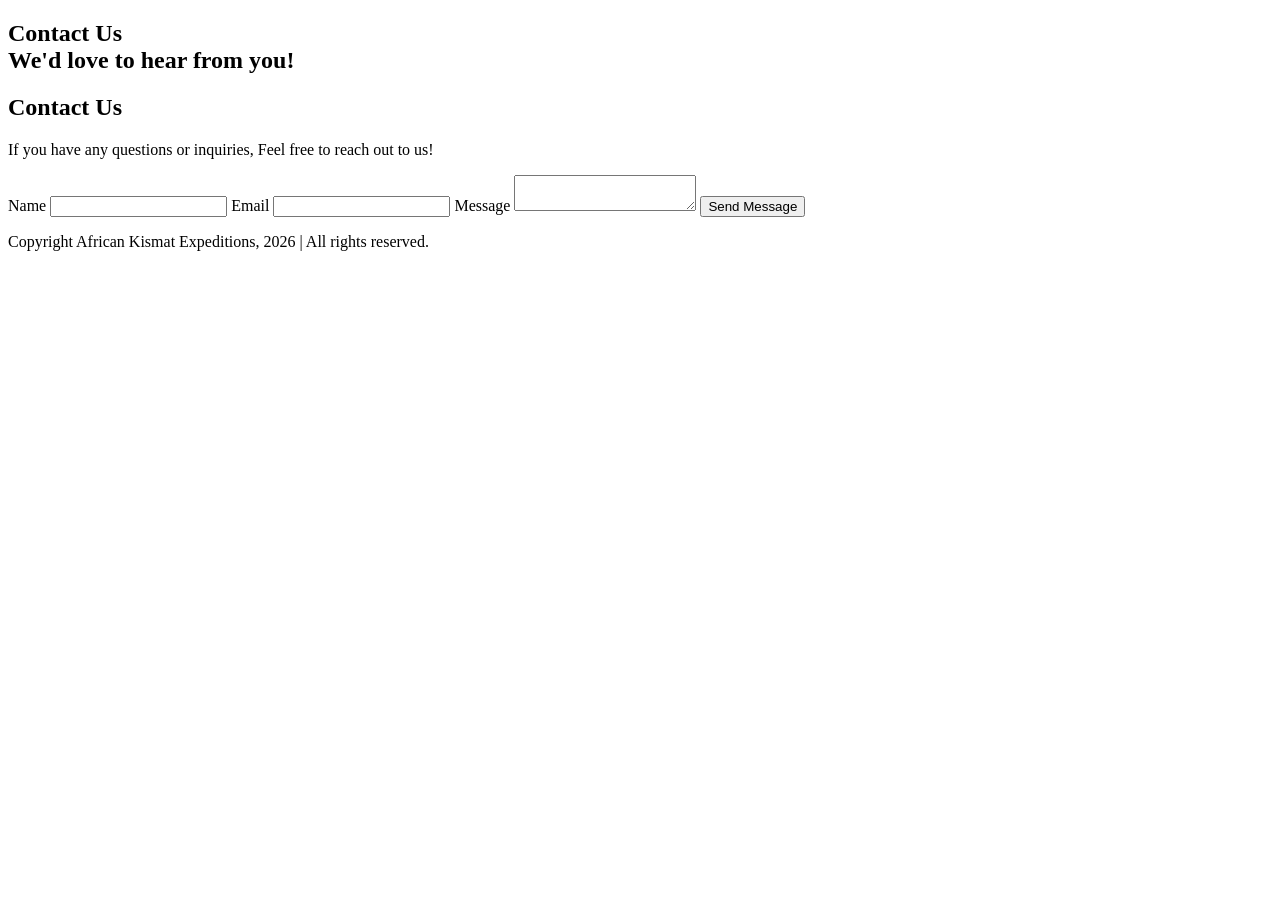
==== contact.html @ 45232944 "feat: add a footer to contact.html and more styling on style.css" ====
<!DOCTYPE html>
<html lang="en">

<head>
    <meta charset="UTF-8">
    <meta name="viewport" content="width=device-width, initial-scale=1.0">
    <title>African Kismat Expenditions</title>
</head>

<body>
    <section id="contact">

        <div class="contact-hero">
            <h1>Contact Us<br>We'd love to hear from you!</h1>
        </div>

        <div class="contact-container">
            <h2>Contact Us</h2>
            <p>If you have any questions or inquiries, Feel free to reach out to us!</p>

            <form action="#" method="post">
                <label for="name">Name</label>
                <input type="text" id="name" name="name" required>

                <label for="email">Email</label>
                <input type="email" id="email" name="email" required>

                <label for="message">Message</label>
                <textarea id="message" name="message" required></textarea>

                <button type="submit">Send Message</button>
            </form>
        </div>
    </section>
    <footer>
        <p>Copyright African Kismat Expeditions, 2026 | All rights reserved.</p>
    </footer>    
    <script src="script.js"></script>
</body>

</html>
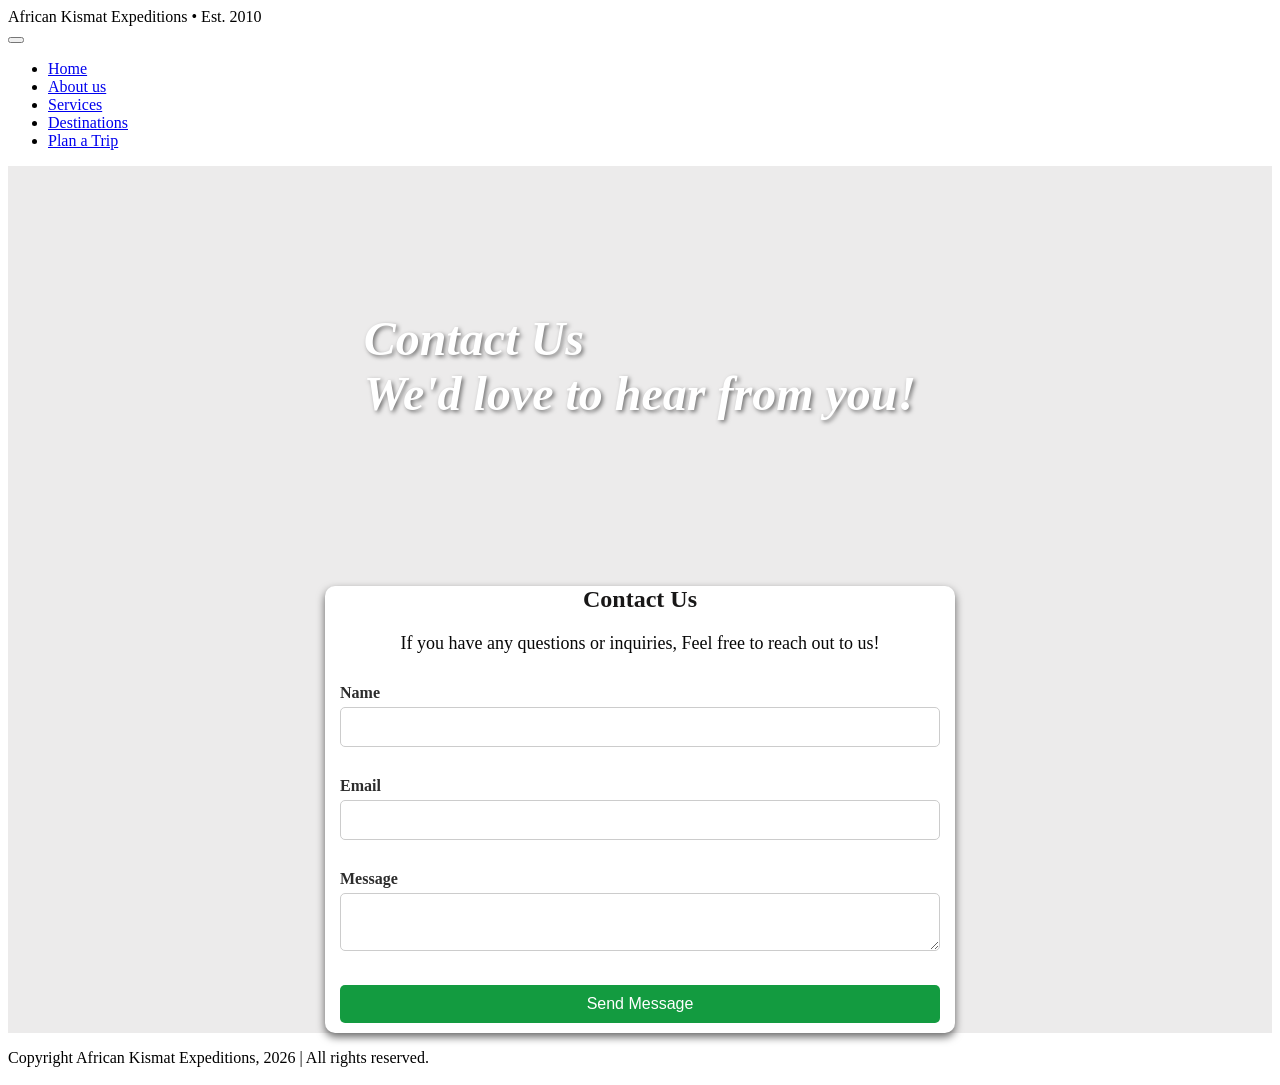
==== commit 10676954: "feat: add new changes in index.html and style.css" ====
--- a/contact.html
+++ b/contact.html
@@ -5,9 +5,30 @@
     <meta charset="UTF-8">
     <meta name="viewport" content="width=device-width, initial-scale=1.0">
     <title>African Kismat Expenditions</title>
+    <link rel="stylesheet" href="styles.css">
 </head>
 
 <body>
+    <header class="header">
+      <div class="header-inner">
+        <div class="header-logo">
+          <span class="header-logo-main">African Kismat</span>
+          <span class="header-logo-sub">Expeditions &bull; Est. 2010</span>
+        </div>
+        <button class="nav-toggle" aria-label="Toggle navigation">
+          <span class="hamburger"></span>
+        </button>
+      </div>
+    <nav>
+      <ul class="nav-links">
+        <li><a href="index.html">Home</a></li>
+        <li><a href="about.html">About us</a></li>
+        <li><a href="services.html">Services</a></li>
+        <li><a href="destination.html">Destinations</a></li>
+        <li><a href="contact.html" class="nav-cta">Plan a Trip</a></li>
+      </ul>
+    </nav>
+    </header>
     <section id="contact">
 
         <div class="contact-hero">
--- a/styles.css
+++ b/styles.css
@@ -0,0 +1,91 @@
+/* Contact Section */
+#contact {
+    background: #ecebeb;
+    padding: 0px 0;
+}
+
+.contact-hero {
+  height: 400px;                
+  align-items: center;
+  justify-content: center;
+  color: white;
+  background-image: url('contact-hero1.jpg');
+  background-size: cover;
+  background-position: center;
+  display: grid;
+}
+
+.contact-hero h1 {
+  font-size: 48px;
+  text-shadow: 2px 2px 4px rgba(0, 0, 0, 0.5);
+  font-weight: bold;
+  font-style: italic;
+}
+
+.contact-container {
+  padding: 0px 15px;
+  background-color: rgb(255, 255, 255);
+  max-width: 600px;
+  margin: 2px auto;
+  border-radius: 10px;
+  box-shadow: 0 4px 8px rgba(0, 0, 0, 0.6);
+}
+
+.contact-container h2 {
+  text-align: center;
+  margin-bottom: 20px;
+  color: #181717;
+  font-size: 24px;
+}
+
+.contact-container p {
+  text-align: center;
+  margin-bottom: 30px;
+  color: #070707;
+  font-size: 18px;
+}
+
+.contact-container label {
+  display: block;
+  margin-bottom: 5px;
+  font-weight: bold;
+  color: #2c2c2c;
+  margin-top: 15px;
+}
+
+.contact-container input,
+.contact-container textarea {
+  width: 100%;
+  padding: 10px;
+  margin-bottom: 15px;
+  border: 1px solid #ccc;
+  border-radius: 5px;
+  box-sizing: border-box;
+  font-size: 16px;
+  transition: 0.3s;
+}
+
+.contact-container input:focus,
+.contact-container textarea:focus {
+  border-color: #00ff6a;
+  outline: none;
+}
+
+.contact-container button {
+  background-color: #139b40;
+  color: white;
+  padding: 10px 20px;
+  border: none;
+  border-radius: 5px;
+  cursor: pointer;
+  font-size: 16px;
+  transition: background-color 0.3s;
+  width: 100%;
+  margin-top: 15px;
+  cursor: pointer;
+  margin-bottom: 10px;
+}
+
+.contact-container button:hover {
+  background-color: #00b318;
+}
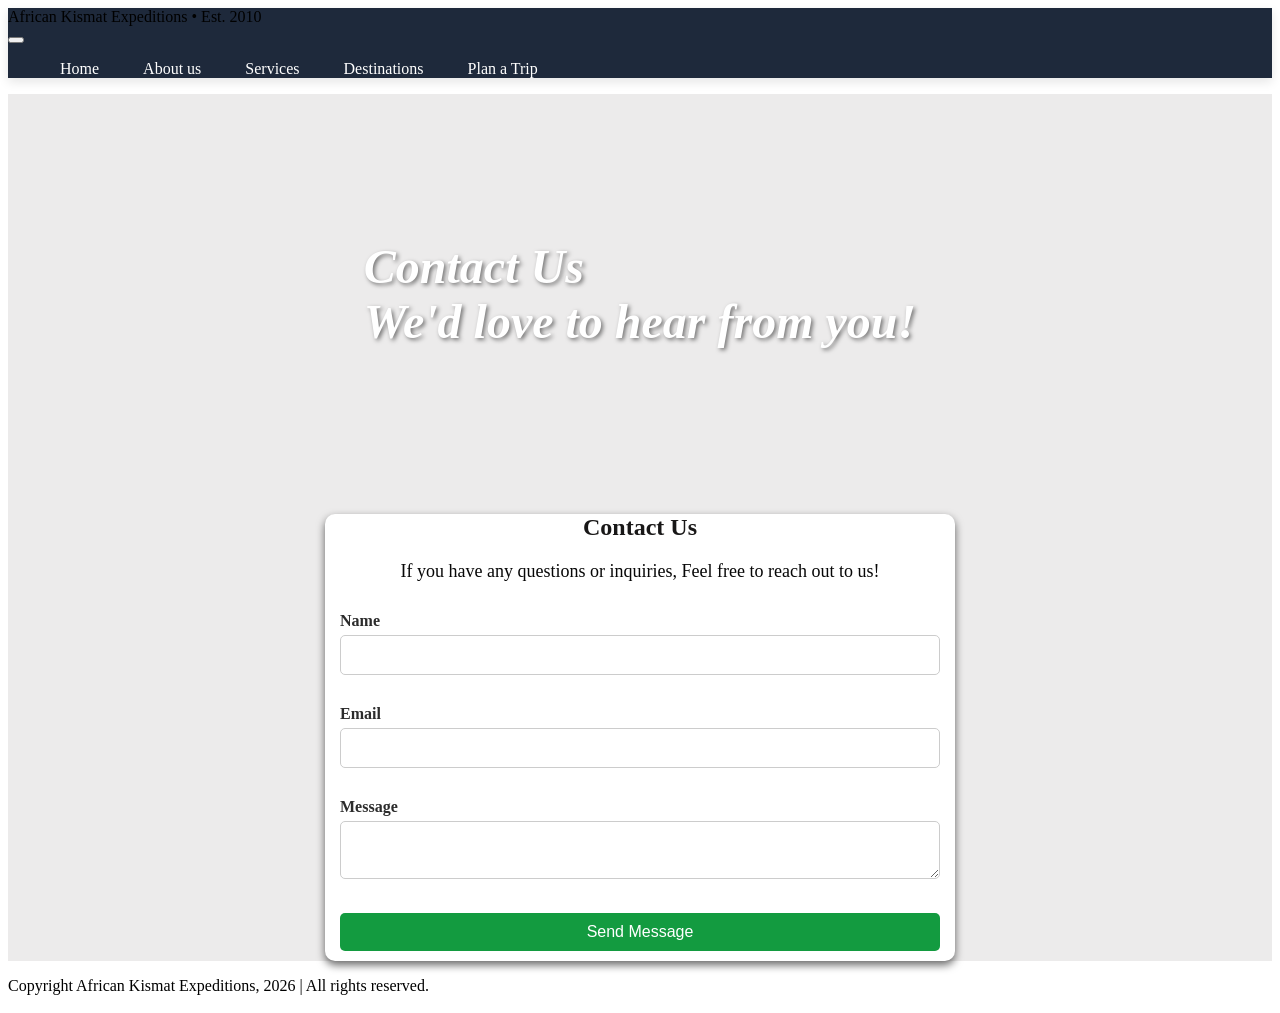
==== commit a6d17f1b: "feat:created css for all the file each independently" ====
--- a/contact.html
+++ b/contact.html
@@ -5,7 +5,7 @@
     <meta charset="UTF-8">
     <meta name="viewport" content="width=device-width, initial-scale=1.0">
     <title>African Kismat Expenditions</title>
-    <link rel="stylesheet" href="styles.css">
+    <link rel="stylesheet" href="contact.css">
 </head>
 
 <body>
--- a/contact.css
+++ b/contact.css
@@ -0,0 +1,219 @@
+/* STEVE */
+
+/* Contact Section */
+#contact {
+    background: #ecebeb;
+    padding: 0px 0;
+}
+
+.contact-hero {
+  height: 400px;                
+  align-items: center;
+  justify-content: center;
+  color: white;
+  background-image: url('contact-hero1.jpg');
+  background-size: cover;
+  background-position: center;
+  display: grid;
+}
+
+.contact-hero h1 {
+  font-size: 48px;
+  text-shadow: 2px 2px 4px rgba(0, 0, 0, 0.5);
+  font-weight: bold;
+  font-style: italic;
+}
+
+.contact-container {
+  padding: 0px 15px;
+  background-color: rgb(255, 255, 255);
+  max-width: 600px;
+  margin: 2px auto;
+  border-radius: 10px;
+  box-shadow: 0 4px 8px rgba(0, 0, 0, 0.6);
+}
+
+.contact-container h2 {
+  text-align: center;
+  margin-bottom: 20px;
+  color: #181717;
+  font-size: 24px;
+}
+
+.contact-container p {
+  text-align: center;
+  margin-bottom: 30px;
+  color: #070707;
+  font-size: 18px;
+}
+
+.contact-container label {
+  display: block;
+  margin-bottom: 5px;
+  font-weight: bold;
+  color: #2c2c2c;
+  margin-top: 15px;
+}
+
+.contact-container input,
+.contact-container textarea {
+  width: 100%;
+  padding: 10px;
+  margin-bottom: 15px;
+  border: 1px solid #ccc;
+  border-radius: 5px;
+  box-sizing: border-box;
+  font-size: 16px;
+  transition: 0.3s;
+}
+
+.contact-container input:focus,
+.contact-container textarea:focus {
+  border-color: #00ff6a;
+  outline: none;
+}
+
+.contact-container button {
+  background-color: #139b40;
+  color: white;
+  padding: 10px 20px;
+  border: none;
+  border-radius: 5px;
+  cursor: pointer;
+  font-size: 16px;
+  transition: background-color 0.3s;
+  width: 100%;
+  margin-top: 15px;
+  cursor: pointer;
+  margin-bottom: 10px;
+}
+
+.contact-container button:hover {
+  background-color: #00b318;
+}
+/* Header & Navbar Styles */
+header {
+  background-color: #1e293b;
+  position: sticky;
+  top: 0;
+  z-index: 1000;
+  box-shadow: 0 4px 10px rgba(0,0,0,0.1);
+}
+
+.navbar {
+  max-width: 1200px;
+  margin: 0 auto;
+  display: flex;
+  justify-content: space-between;
+  align-items: center;
+  padding: 15px 20px;
+}
+
+.logo {
+  color: #38bdf8;
+  font-size: 1.5rem;
+  font-weight: 700;
+}
+
+.nav-links {
+  list-style: none;
+  display: flex;
+  gap: 20px;
+  align-items: center;
+}
+
+.nav-links a {
+  color: #ffffff;
+  text-decoration: none;
+  font-size: 1rem;
+  font-weight: 500;
+  padding: 8px 12px;
+  transition: color 0.3s ease;
+}
+
+.nav-links a:hover {
+  color: #38bdf8;
+}
+
+/* Dropdown Container */
+.dropdown {
+  position: relative;
+}
+
+/* Dropdown Arrow animation */
+.arrow {
+  display: inline-block;
+  font-size: 0.8rem;
+  transition: transform 0.3s ease;
+}
+
+/* Dropdown Menu */
+.dropdown-menu {
+  position: absolute;
+  top: 100%;
+  left: 0;
+  background-color: #1e293b;
+  min-width: 160px;
+  list-style: none;
+  border-radius: 8px;
+  box-shadow: 0 8px 16px rgba(0,0,0,0.2);
+  padding: 10px 0;
+  
+  /* Hidden by default */
+  opacity: 0;
+  visibility: hidden;
+  transform: translateY(10px);
+  transition: all 0.3s ease;
+}
+
+.dropdown-menu li a {
+  display: block;
+  padding: 10px 20px;
+  color: #cbd5e1;
+  font-size: 0.95rem;
+}
+
+.dropdown-menu li a:hover {
+  background-color: #334155;
+  color: #38bdf8;
+}
+
+
+/* Desktop Hover Interaction */
+@media (hover: hover) {
+  .dropdown:hover .dropdown-menu {
+    opacity: 1;
+    visibility: visible;
+    transform: translateY(0);
+  }
+  
+  .dropdown:hover .arrow {
+    transform: rotate(180deg);
+  }
+}
+
+/* JavaScript Active State (Mobile / Click Toggle) */
+.dropdown.active .dropdown-menu {
+  opacity: 1;
+  visibility: visible;
+  transform: translateY(0);
+}
+
+.dropdown.active .arrow {
+  transform: rotate(180deg);
+}
+
+/* Card Filtering Transitions */
+.card {
+  transition: opacity 0.4s ease, transform 0.4s ease, display 0.4s ease;
+  opacity: 1;
+  transform: scale(1);
+}
+
+/* Class applied when a card is filtered out */
+.card.hide {
+  display: none;
+  opacity: 0;
+  transform: scale(0.8);
+}
+
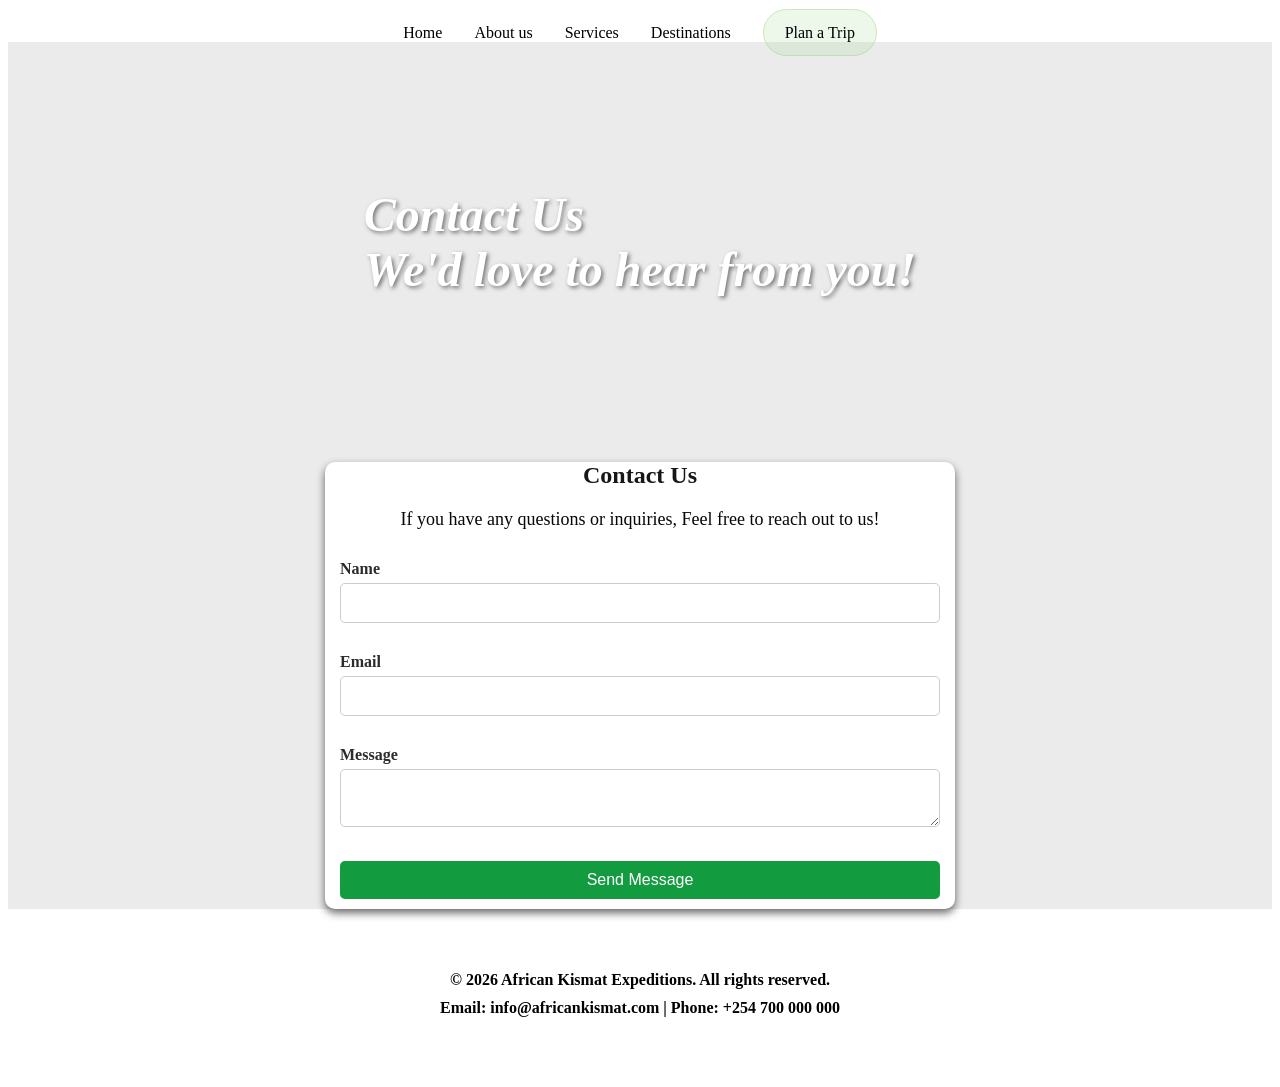
==== commit a1958dfa: "feat:adjusting members work" ====
--- a/contact.html
+++ b/contact.html
@@ -2,23 +2,15 @@
 <html lang="en">
 
 <head>
-    <meta charset="UTF-8">
-    <meta name="viewport" content="width=device-width, initial-scale=1.0">
-    <title>African Kismat Expenditions</title>
-    <link rel="stylesheet" href="contact.css">
+  <meta charset="UTF-8">
+  <meta name="viewport" content="width=device-width, initial-scale=1.0">
+  <title>African Kismat Expeditions</title>
+  <link rel="stylesheet" href="css/contact.css">
 </head>
 
 <body>
-    <header class="header">
-      <div class="header-inner">
-        <div class="header-logo">
-          <span class="header-logo-main">African Kismat</span>
-          <span class="header-logo-sub">Expeditions &bull; Est. 2010</span>
-        </div>
-        <button class="nav-toggle" aria-label="Toggle navigation">
-          <span class="hamburger"></span>
-        </button>
-      </div>
+  <header class="header">   
+      
     <nav>
       <ul class="nav-links">
         <li><a href="index.html">Home</a></li>
@@ -28,35 +20,39 @@
         <li><a href="contact.html" class="nav-cta">Plan a Trip</a></li>
       </ul>
     </nav>
-    </header>
-    <section id="contact">
+  </header>
 
-        <div class="contact-hero">
-            <h1>Contact Us<br>We'd love to hear from you!</h1>
-        </div>
+  <section id="contact">
+    <div class="contact-hero">
+      <h1>Contact Us<br>We'd love to hear from you!</h1>
+    </div>
 
-        <div class="contact-container">
-            <h2>Contact Us</h2>
-            <p>If you have any questions or inquiries, Feel free to reach out to us!</p>
+    <div class="contact-container">
+      <h2>Contact Us</h2>
+      <p>If you have any questions or inquiries, Feel free to reach out to us!</p>
 
-            <form action="#" method="post">
-                <label for="name">Name</label>
-                <input type="text" id="name" name="name" required>
+      <form action="#" method="post">
+        <label for="name">Name</label>
+        <input type="text" id="name" name="name" required>
 
-                <label for="email">Email</label>
-                <input type="email" id="email" name="email" required>
+        <label for="email">Email</label>
+        <input type="email" id="email" name="email" required>
 
-                <label for="message">Message</label>
-                <textarea id="message" name="message" required></textarea>
+        <label for="message">Message</label>
+        <textarea id="message" name="message" required></textarea>
 
-                <button type="submit">Send Message</button>
-            </form>
-        </div>
-    </section>
-    <footer>
-        <p>Copyright African Kismat Expeditions, 2026 | All rights reserved.</p>
-    </footer>    
-    <script src="script.js"></script>
+        <button type="submit">Send Message</button>
+      </form>
+    </div>
+  </section>
+
+  <!-- FOOTER -->
+  <footer>
+    <p>&copy; 2026 African Kismat Expeditions. All rights reserved.</p>
+    <p>Email: info@africankismat.com | Phone: +254 700 000 000</p>
+  </footer>
+
+  <script src="script.js"></script>
 </body>
 
 </html>
--- a/css/contact.css
+++ b/css/contact.css
@@ -0,0 +1,144 @@
+/* STEVE */
+/* Navigation styles */
+.nav-toggle {
+  display: none;
+  border: none;
+  background: rgba(255, 255, 255, 0.1);
+  color: var(--text);
+  padding: 0.85rem;
+  border-radius: 0.9rem;
+  cursor: pointer;
+}
+
+.nav-links {
+  margin: 1.5rem auto 0;
+  padding: 0;
+  list-style: none;
+  display: flex;
+  justify-content: center;
+  gap: 2rem;
+  flex-wrap: wrap;
+}
+
+.nav-links a {
+  color: var(--text);
+  text-decoration: none;
+  font-weight: 500;
+  transition: color 0.22s ease;
+}
+
+.nav-links a:hover,
+.nav-links a:focus-visible {
+  color: var(--green);
+}
+
+.nav-cta {
+  padding: 0.85rem 1.3rem;
+  border-radius: 999px;
+  background: rgba(127, 207, 107, 0.14);
+  border: 1px solid rgba(127, 207, 107, 0.35);
+}
+
+/* Contact Section */
+#contact {
+  background: #ecebeb;
+  padding: 0px 0;
+}
+
+.contact-hero {
+  height: 400px;
+  align-items: center;
+  justify-content: center;
+  color: white;
+  background-image: url('../contactImages/contact-hero1.jpg');
+  background-size: cover;
+  background-position: center;
+  display: grid;
+}
+
+.contact-hero h1 {
+  font-size: 48px;
+  text-shadow: 2px 2px 4px rgba(0, 0, 0, 0.5);
+  font-weight: bold;
+  font-style: italic;
+}
+
+.contact-container {
+  padding: 0px 15px;
+  background-color: rgb(255, 255, 255);
+  max-width: 600px;
+  margin: 2px auto;
+  border-radius: 10px;
+  box-shadow: 0 4px 8px rgba(0, 0, 0, 0.6);
+}
+
+.contact-container h2 {
+  text-align: center;
+  margin-bottom: 20px;
+  color: #181717;
+  font-size: 24px;
+}
+
+.contact-container p {
+  text-align: center;
+  margin-bottom: 30px;
+  color: #070707;
+  font-size: 18px;
+}
+
+.contact-container label {
+  display: block;
+  margin-bottom: 5px;
+  font-weight: bold;
+  color: #2c2c2c;
+  margin-top: 15px;
+}
+
+.contact-container input,
+.contact-container textarea {
+  width: 100%;
+  padding: 10px;
+  margin-bottom: 15px;
+  border: 1px solid #ccc;
+  border-radius: 5px;
+  box-sizing: border-box;
+  font-size: 16px;
+  transition: 0.3s;
+}
+
+.contact-container input:focus,
+.contact-container textarea:focus {
+  border-color: #00ff6a;
+  outline: none;
+}
+
+.contact-container button {
+  background-color: #139b40;
+  color: white;
+  padding: 10px 20px;
+  border: none;
+  border-radius: 5px;
+  cursor: pointer;
+  font-size: 16px;
+  transition: background-color 0.3s;
+  width: 100%;
+  margin-top: 15px;
+  margin-bottom: 10px;
+}
+
+.contact-container button:hover {
+  background-color: #00b318;
+}
+
+/* footer */
+footer {
+  background: var(--footer-bg);
+  color: var(--text-dark);
+  text-align: center;
+  padding: 50px 20px;
+}
+
+footer p {
+  margin: 10px 0;
+  font-weight: bold;
+}
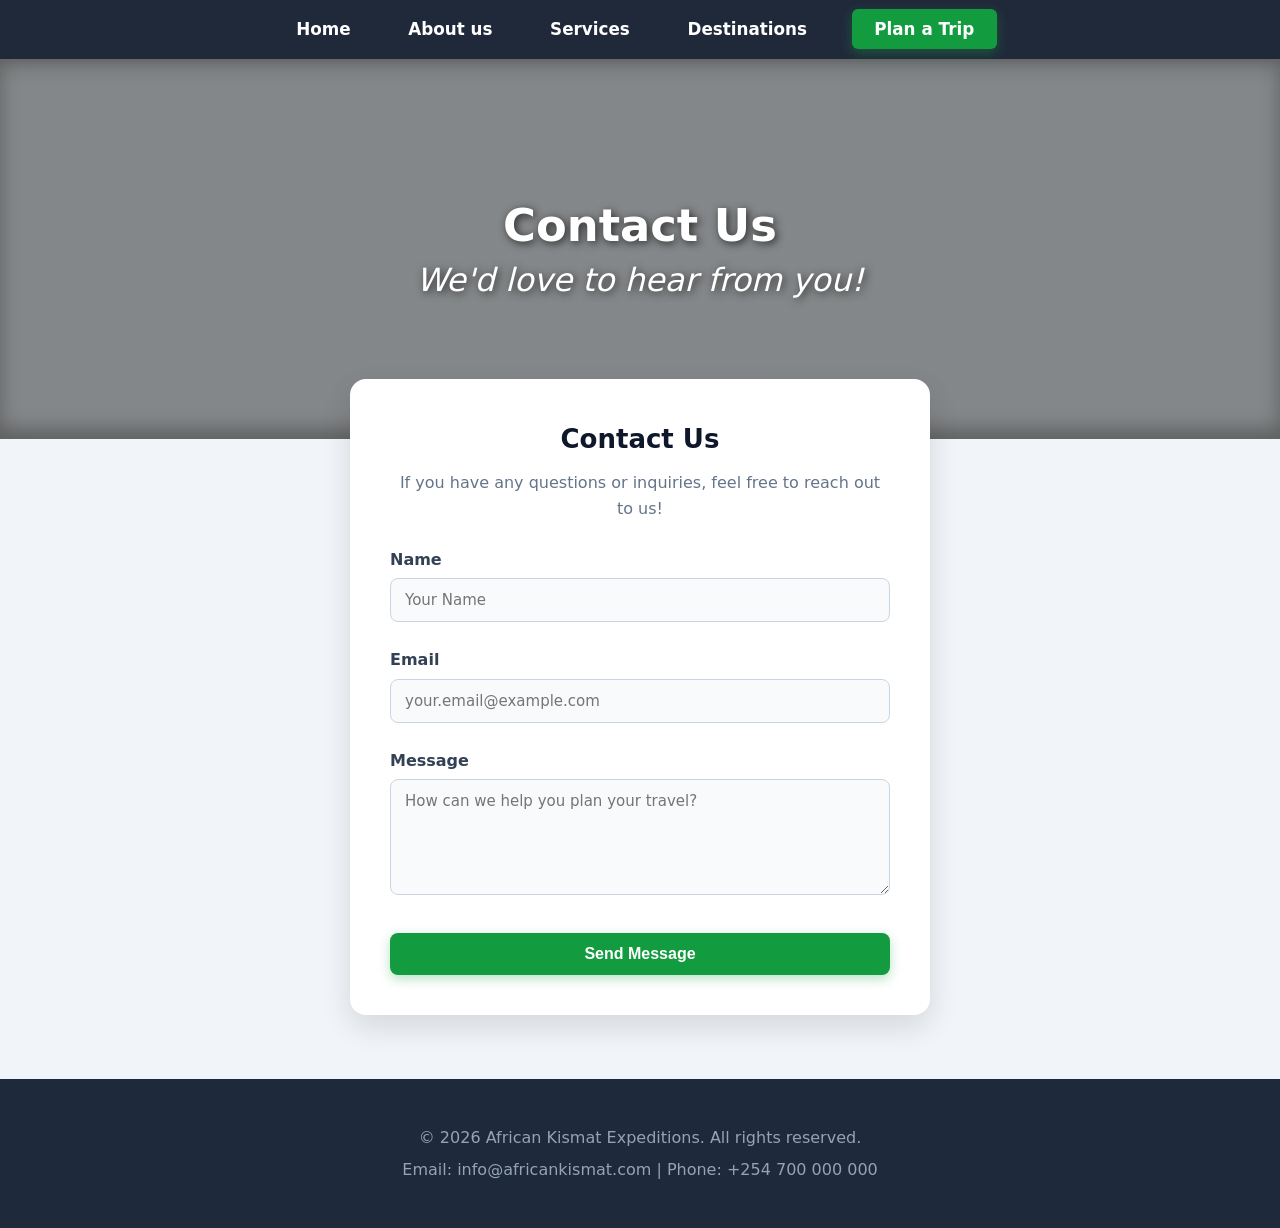
==== commit a27d5e11: "feat:checked and finalise on Steve's page" ====
--- a/contact.html
+++ b/contact.html
@@ -24,22 +24,22 @@
 
   <section id="contact">
     <div class="contact-hero">
-      <h1>Contact Us<br>We'd love to hear from you!</h1>
+      <h1>Contact Us<br><span>We'd love to hear from you!</span></h1>
     </div>
 
     <div class="contact-container">
       <h2>Contact Us</h2>
-      <p>If you have any questions or inquiries, Feel free to reach out to us!</p>
+      <p>If you have any questions or inquiries, feel free to reach out to us!</p>
 
       <form action="#" method="post">
         <label for="name">Name</label>
-        <input type="text" id="name" name="name" required>
+        <input type="text" id="name" name="name" placeholder="Your Name" required>
 
         <label for="email">Email</label>
-        <input type="email" id="email" name="email" required>
+        <input type="email" id="email" name="email" placeholder="your.email@example.com" required>
 
         <label for="message">Message</label>
-        <textarea id="message" name="message" required></textarea>
+        <textarea id="message" name="message" rows="5" placeholder="How can we help you plan your travel?" required></textarea>
 
         <button type="submit">Send Message</button>
       </form>
@@ -52,7 +52,7 @@
     <p>Email: info@africankismat.com | Phone: +254 700 000 000</p>
   </footer>
 
-  <script src="script.js"></script>
+  <script src="contact.js"></script>
 </body>
 
 </html>
--- a/css/contact.css
+++ b/css/contact.css
@@ -1,5 +1,36 @@
 /* STEVE */
-/* Navigation styles */
+:root {
+  --text: #ffffff;
+  --text-dark: #0f172a;
+  --green: #139b40;
+  --green-hover: #00b318;
+  --footer-bg: #1e293b;
+}
+
+* {
+  margin: 0;
+  padding: 0;
+  box-sizing: border-box;
+}
+
+body {
+  font-family: system-ui, -apple-system, BlinkMacSystemFont, 'Segoe UI', Roboto, Oxygen, Ubuntu, Cantarell, sans-serif;
+  background-color: #f1f5f9;
+  color: #334155;
+  line-height: 1.6;
+}
+
+/* Header & Navigation styles */
+.header {
+  position: sticky;
+  top: 0;
+  z-index: 1000;
+  background: rgba(15, 23, 42, 0.92);
+  backdrop-filter: blur(10px);
+  padding: 1rem 1.5rem;
+  box-shadow: 0 4px 20px rgba(0, 0, 0, 0.3);
+}
+
 .nav-toggle {
   display: none;
   border: none;
@@ -11,11 +42,12 @@
 }
 
 .nav-links {
-  margin: 1.5rem auto 0;
+  margin: 0 auto;
   padding: 0;
   list-style: none;
   display: flex;
   justify-content: center;
+  align-items: center;
   gap: 2rem;
   flex-wrap: wrap;
 }
@@ -23,122 +55,153 @@
 .nav-links a {
   color: var(--text);
   text-decoration: none;
-  font-weight: 500;
-  transition: color 0.22s ease;
+  font-weight: 600;
+  font-size: 1.05rem;
+  padding: 0.4rem 0.8rem;
+  border-radius: 6px;
+  transition: all 0.22s ease;
 }
 
 .nav-links a:hover,
 .nav-links a:focus-visible {
-  color: var(--green);
+  color: #38bdf8;
+  background: rgba(255, 255, 255, 0.1);
 }
 
 .nav-cta {
-  padding: 0.85rem 1.3rem;
+  padding: 0.6rem 1.4rem !important;
   border-radius: 999px;
-  background: rgba(127, 207, 107, 0.14);
-  border: 1px solid rgba(127, 207, 107, 0.35);
-}
-
-/* Contact Section */
+  background: var(--green) !important;
+  color: #ffffff !important;
+  font-weight: 700;
+  box-shadow: 0 4px 12px rgba(19, 155, 64, 0.4);
+  border: none !important;
+}
+
+.nav-cta:hover {
+  background: var(--green-hover) !important;
+  transform: translateY(-2px);
+  box-shadow: 0 6px 16px rgba(19, 155, 64, 0.6);
+}
+
+/* CONTACT SECTION */
 #contact {
-  background: #ecebeb;
-  padding: 0px 0;
+  background: #f1f5f9;
+  padding-bottom: 4rem;
 }
 
 .contact-hero {
-  height: 400px;
+  height: 380px;
+  display: flex;
   align-items: center;
   justify-content: center;
+  text-align: center;
   color: white;
-  background-image: url('../contactImages/contact-hero1.jpg');
-  background-size: cover;
-  background-position: center;
-  display: grid;
+  background: linear-gradient(rgba(0, 0, 0, 0.45), rgba(0, 0, 0, 0.45)), url('../contactImages/contact-hero1.jpg') center/cover no-repeat;
+  box-shadow: inset 0 -10px 20px rgba(0, 0, 0, 0.3);
 }
 
 .contact-hero h1 {
-  font-size: 48px;
-  text-shadow: 2px 2px 4px rgba(0, 0, 0, 0.5);
-  font-weight: bold;
+  font-size: 2.8rem;
+  font-weight: 800;
+  text-shadow: 2px 2px 8px rgba(0, 0, 0, 0.7);
+  line-height: 1.2;
+}
+
+.contact-hero h1 span {
+  font-size: 2rem;
+  font-weight: 400;
   font-style: italic;
+  display: block;
+  margin-top: 0.5rem;
 }
 
 .contact-container {
-  padding: 0px 15px;
-  background-color: rgb(255, 255, 255);
-  max-width: 600px;
-  margin: 2px auto;
-  border-radius: 10px;
-  box-shadow: 0 4px 8px rgba(0, 0, 0, 0.6);
+  padding: 2.5rem;
+  background-color: #ffffff;
+  max-width: 580px;
+  margin: -60px auto 0 auto;
+  border-radius: 16px;
+  box-shadow: 0 12px 30px rgba(0, 0, 0, 0.12);
+  position: relative;
+  z-index: 10;
 }
 
 .contact-container h2 {
   text-align: center;
-  margin-bottom: 20px;
-  color: #181717;
-  font-size: 24px;
+  margin-bottom: 10px;
+  color: #0f172a;
+  font-size: 26px;
+  font-weight: 700;
 }
 
 .contact-container p {
   text-align: center;
-  margin-bottom: 30px;
-  color: #070707;
-  font-size: 18px;
+  margin-bottom: 25px;
+  color: #64748b;
+  font-size: 16px;
 }
 
 .contact-container label {
   display: block;
-  margin-bottom: 5px;
-  font-weight: bold;
-  color: #2c2c2c;
+  margin-bottom: 6px;
+  font-weight: 600;
+  color: #334155;
   margin-top: 15px;
 }
 
 .contact-container input,
 .contact-container textarea {
   width: 100%;
-  padding: 10px;
-  margin-bottom: 15px;
-  border: 1px solid #ccc;
-  border-radius: 5px;
+  padding: 12px 14px;
+  margin-bottom: 10px;
+  border: 1px solid #cbd5e1;
+  border-radius: 8px;
   box-sizing: border-box;
-  font-size: 16px;
-  transition: 0.3s;
+  font-size: 15px;
+  font-family: inherit;
+  transition: all 0.3s ease;
+  background-color: #f8fafc;
 }
 
 .contact-container input:focus,
 .contact-container textarea:focus {
-  border-color: #00ff6a;
+  border-color: var(--green);
+  background-color: #ffffff;
   outline: none;
+  box-shadow: 0 0 0 3px rgba(19, 155, 64, 0.15);
 }
 
 .contact-container button {
-  background-color: #139b40;
+  background-color: var(--green);
   color: white;
-  padding: 10px 20px;
+  padding: 12px 20px;
   border: none;
-  border-radius: 5px;
+  border-radius: 8px;
   cursor: pointer;
   font-size: 16px;
-  transition: background-color 0.3s;
+  font-weight: 700;
+  transition: all 0.3s ease;
   width: 100%;
-  margin-top: 15px;
-  margin-bottom: 10px;
+  margin-top: 20px;
+  box-shadow: 0 4px 12px rgba(19, 155, 64, 0.3);
 }
 
 .contact-container button:hover {
-  background-color: #00b318;
-}
-
-/* footer */
+  background-color: var(--green-hover);
+  transform: translateY(-2px);
+  box-shadow: 0 6px 16px rgba(19, 155, 64, 0.4);
+}
+
+/* FOOTER */
 footer {
   background: var(--footer-bg);
-  color: var(--text-dark);
-  text-align: center;
-  padding: 50px 20px;
+  color: #94a3b8;
+  text-align: center;
+  padding: 40px 20px;
 }
 
 footer p {
-  margin: 10px 0;
-  font-weight: bold;
-}
+  margin: 6px 0;
+  font-weight: 500;
+}
